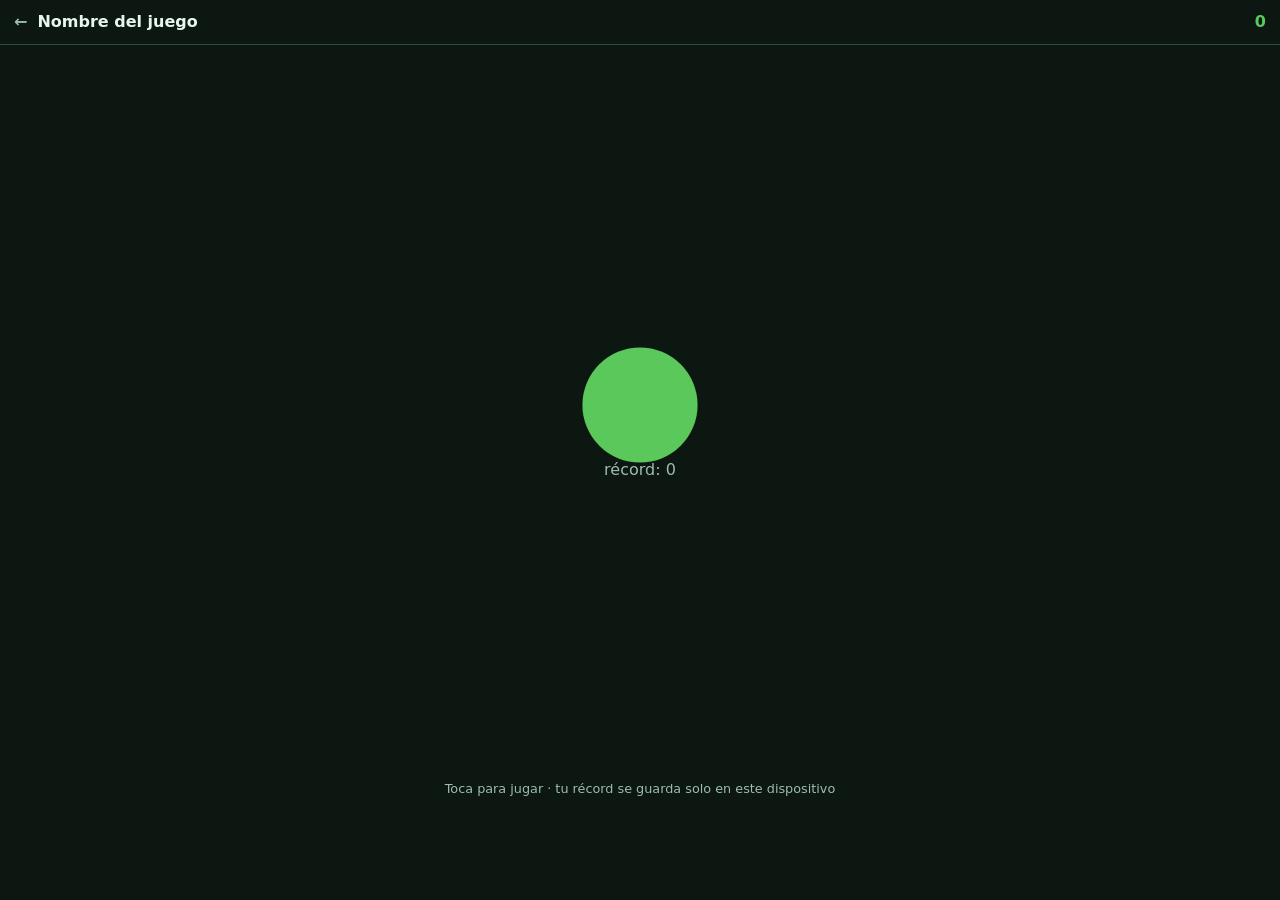
==== games/_plantilla/index.html @ 9a787ee6 "Portada de Stumpffia: catálogo, PWA y configuración de Cloudflare Pages Ranas Chiquitas = Juegos Chi" ====
<!doctype html>
<html lang="es">
<head>
<meta charset="utf-8">
<meta name="viewport" content="width=device-width, initial-scale=1, viewport-fit=cover">
<title>Nombre del juego — Stumpffia</title>
<meta name="theme-color" content="#0e2a1b">
<link rel="icon" href="/assets/img/icon.svg" type="image/svg+xml">
<link rel="manifest" href="/manifest.webmanifest">
<style>
  /* Cada juego trae su CSS dentro para que sea un solo archivo que cargue de golpe. */
  :root { --bg:#0b1710; --text:#e8f5ec; --muted:#9dbdab; --frog:#5ac85a; --line:#27503a; }
  * { box-sizing: border-box; }
  body {
    margin:0; min-height:100dvh; background:var(--bg); color:var(--text);
    font:16px/1.5 system-ui,-apple-system,"Segoe UI",Roboto,sans-serif;
    display:flex; flex-direction:column; align-items:center;
    touch-action:manipulation; -webkit-user-select:none; user-select:none;
  }
  header { width:100%; display:flex; align-items:center; gap:10px; padding:10px 14px; border-bottom:1px solid var(--line); }
  header a { color:var(--muted); text-decoration:none; font-weight:700; }
  header h1 { font-size:1rem; margin:0; }
  .marcador { margin-left:auto; color:var(--frog); font-weight:800; font-variant-numeric:tabular-nums; }
  canvas { display:block; width:100%; max-width:480px; height:auto; touch-action:none; }
  footer { color:var(--muted); font-size:.8rem; padding:14px; text-align:center; }
</style>
</head>
<body>
  <header>
    <a href="/" aria-label="Volver a Stumpffia">←</a>
    <h1>Nombre del juego</h1>
    <span class="marcador" id="marcador">0</span>
  </header>

  <canvas id="juego" width="480" height="720" aria-label="Área de juego"></canvas>

  <footer>Toca para jugar · tu récord se guarda solo en este dispositivo</footer>

<script>
(function () {
  "use strict";

  var ID = "plantilla";            // mismo id que en assets/js/games.js
  var cv = document.getElementById("juego");
  var ctx = cv.getContext("2d");
  var marcador = document.getElementById("marcador");

  /* Récord local. Nada sale del dispositivo. */
  function leerRecord() {
    try { return parseInt(localStorage.getItem("stumpffia:" + ID), 10) || 0; }
    catch (e) { return 0; }
  }
  function guardarRecord(v) {
    try { localStorage.setItem("stumpffia:" + ID, String(v)); } catch (e) {}
  }

  var puntos = 0, record = leerRecord();

  /* Pantallas de alta densidad sin que pese más. */
  function ajustar() {
    var dpr = Math.min(window.devicePixelRatio || 1, 2);
    var ancho = cv.clientWidth, alto = cv.clientWidth * 1.5;
    cv.width = ancho * dpr; cv.height = alto * dpr;
    cv.style.height = alto + "px";
    ctx.setTransform(dpr, 0, 0, dpr, 0, 0);
  }
  window.addEventListener("resize", ajustar);
  ajustar();

  function dibujar() {
    var w = cv.clientWidth, h = cv.clientHeight;
    ctx.clearRect(0, 0, w, h);
    ctx.fillStyle = "#5ac85a";
    ctx.beginPath();
    ctx.arc(w / 2, h / 2, Math.min(w, h) * 0.12, 0, Math.PI * 2);
    ctx.fill();
    ctx.fillStyle = "#9dbdab";
    ctx.font = "16px system-ui, sans-serif";
    ctx.textAlign = "center";
    ctx.fillText("récord: " + record, w / 2, h / 2 + 70);
  }

  function bucle() {
    dibujar();
    requestAnimationFrame(bucle);
  }
  bucle();

  function tocar() {
    puntos++;
    marcador.textContent = puntos;
    if (puntos > record) { record = puntos; guardarRecord(record); }
  }
  cv.addEventListener("pointerdown", tocar);
  window.addEventListener("keydown", function (e) {
    if (e.code === "Space") { e.preventDefault(); tocar(); }
  });
})();
</script>
</body>
</html>
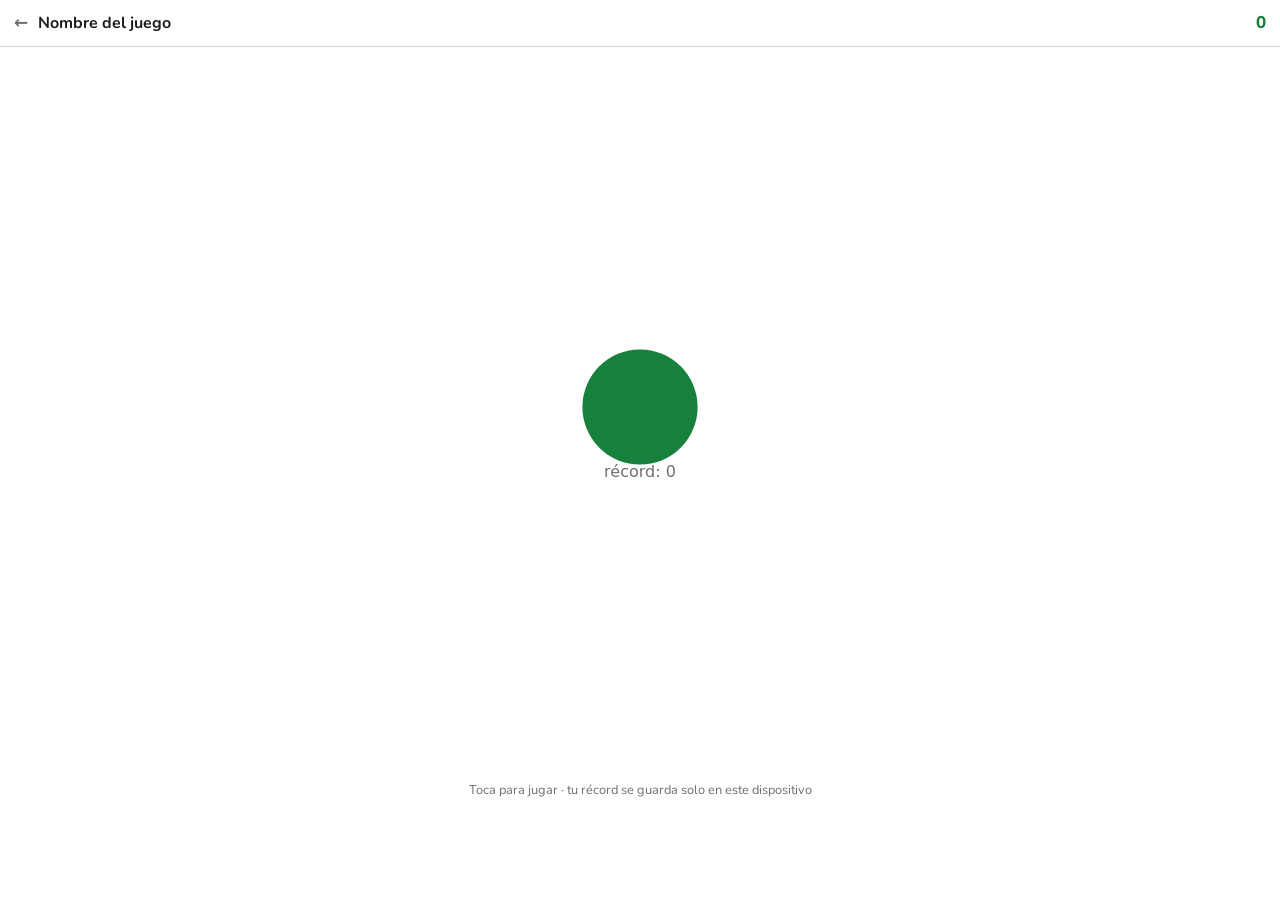
==== commit 3ec33ec7: "Rediseño: logo de la rana punk, fondo blanco y tipografía redonda - El logo entregado reemplaza la r" ====
--- a/games/_plantilla/index.html
+++ b/games/_plantilla/index.html
@@ -4,23 +4,24 @@
 <meta charset="utf-8">
 <meta name="viewport" content="width=device-width, initial-scale=1, viewport-fit=cover">
 <title>Nombre del juego — Stumpffia</title>
-<meta name="theme-color" content="#0e2a1b">
-<link rel="icon" href="/assets/img/icon.svg" type="image/svg+xml">
+<meta name="theme-color" content="#ffffff">
+<link rel="icon" href="/assets/img/icon-192.png" type="image/png">
 <link rel="manifest" href="/manifest.webmanifest">
 <style>
+  @import url("/assets/css/fuente.css");
   /* Cada juego trae su CSS dentro para que sea un solo archivo que cargue de golpe. */
-  :root { --bg:#0b1710; --text:#e8f5ec; --muted:#9dbdab; --frog:#5ac85a; --line:#27503a; }
+  :root { --bg:#ffffff; --text:#1d1d1f; --muted:#6e6e73; --verde:#17803c; --linea:#d2d2d7; }
   * { box-sizing: border-box; }
   body {
     margin:0; min-height:100dvh; background:var(--bg); color:var(--text);
-    font:16px/1.5 system-ui,-apple-system,"Segoe UI",Roboto,sans-serif;
+    font:17px/1.5 "Nunito",ui-rounded,"SF Pro Rounded",system-ui,sans-serif;
     display:flex; flex-direction:column; align-items:center;
     touch-action:manipulation; -webkit-user-select:none; user-select:none;
   }
-  header { width:100%; display:flex; align-items:center; gap:10px; padding:10px 14px; border-bottom:1px solid var(--line); }
+  header { width:100%; display:flex; align-items:center; gap:10px; padding:10px 14px; border-bottom:1px solid var(--linea); }
   header a { color:var(--muted); text-decoration:none; font-weight:700; }
   header h1 { font-size:1rem; margin:0; }
-  .marcador { margin-left:auto; color:var(--frog); font-weight:800; font-variant-numeric:tabular-nums; }
+  .marcador { margin-left:auto; color:var(--verde); font-weight:800; font-variant-numeric:tabular-nums; }
   canvas { display:block; width:100%; max-width:480px; height:auto; touch-action:none; }
   footer { color:var(--muted); font-size:.8rem; padding:14px; text-align:center; }
 </style>
@@ -70,11 +71,11 @@
   function dibujar() {
     var w = cv.clientWidth, h = cv.clientHeight;
     ctx.clearRect(0, 0, w, h);
-    ctx.fillStyle = "#5ac85a";
+    ctx.fillStyle = "#17803c";
     ctx.beginPath();
     ctx.arc(w / 2, h / 2, Math.min(w, h) * 0.12, 0, Math.PI * 2);
     ctx.fill();
-    ctx.fillStyle = "#9dbdab";
+    ctx.fillStyle = "#6e6e73";
     ctx.font = "16px system-ui, sans-serif";
     ctx.textAlign = "center";
     ctx.fillText("récord: " + record, w / 2, h / 2 + 70);
